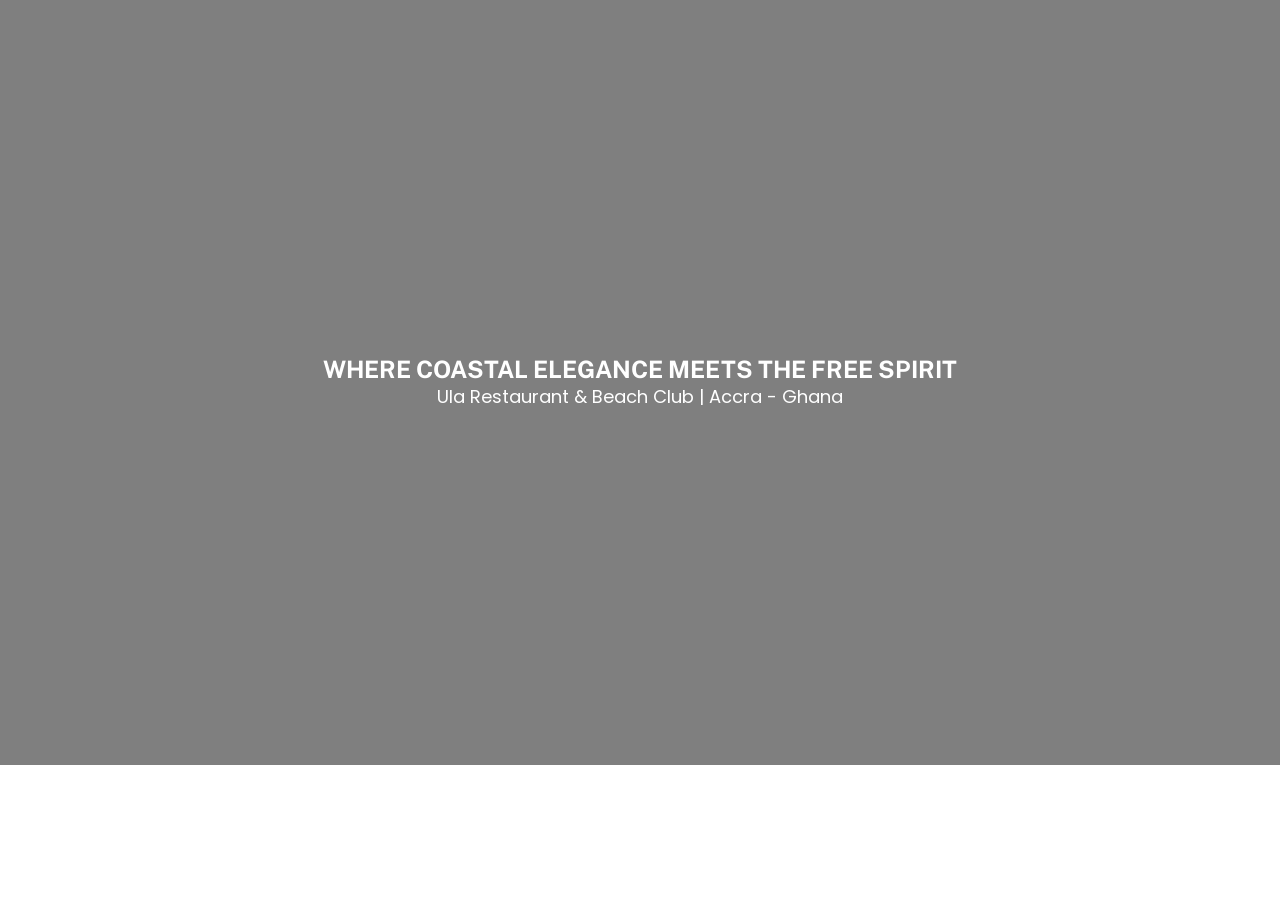
==== index.html @ 40f450bc "initial commit" ====
<!doctype html>
<html lang="en">
  <head>
    <meta charset="UTF-8" />
    <meta name="viewport" content="width=device-width, initial-scale=1.0" />
    <link rel="stylesheet" href="style.css" />
    <title>Ula Beach Club</title>
  </head>
  <body>
    <main>
      <section class="hero">
        <div class="hero-wrapper">
          <h1 class="main-header">
            WHERE COASTAL ELEGANCE MEETS THE FREE SPIRIT
          </h1>
          <p class="sub-header">Ula Restaurant & Beach Club | Accra - Ghana</p>
        </div>
      </section>
    </main>
  </body>
</html>
---- style.css ----
@import url("https://fonts.googleapis.com/css2?family=Poppins:ital,wght@0,100;0,200;0,300;0,400;0,500;0,600;0,700;0,800;0,900;1,100;1,200;1,300;1,400;1,500;1,600;1,700;1,800;1,900&family=Roboto+Condensed:ital,wght@0,100..900;1,100..900&display=swap");
@import url("https://fonts.googleapis.com/css2?family=Public+Sans:ital,wght@0,100..900;1,100..900&display=swap");
* {
  padding: 0;
  margin: 0;
  box-sizing: border-box;
}
body {
  font-family: "Poppins", sans-serif;
}
h1,
h2,
h3,
h4,
h5,
h6,
button {
  font-family: "Public Sans", sans-serif;
}
.hero {
  background:
    linear-gradient(rgba(0, 0, 0, 0.5), rgba(0, 0, 0, 0.5)),
    url("https://www.thepolobeachclub.com/wp-content/uploads/2023/12/Likor-On-the-beach-Jonas-Bab-All-Rights-Reserved-2023_82.webp");
  height: 85vh;
  display: flex;
  background-position: center center;
  background-size: cover;
  background-attachment: fixed;
  flex-direction: column;
  justify-content: center;
  align-items: center;
}
.hero-wrapper {
  padding: 20px;
  text-align: center;
}
.main-header,
.sub-header {
  color: white;
}
.main-header {
  font-weight: bolder;
}
.sub-header {
  font-size: 18px;
}

@media screen and (min-width: 300px) and (max-width: 768px) {
  .hero {
    padding: 10px;
    height: 60vh;
  }
  .main-header {
    font-size: 20px;
  }
}
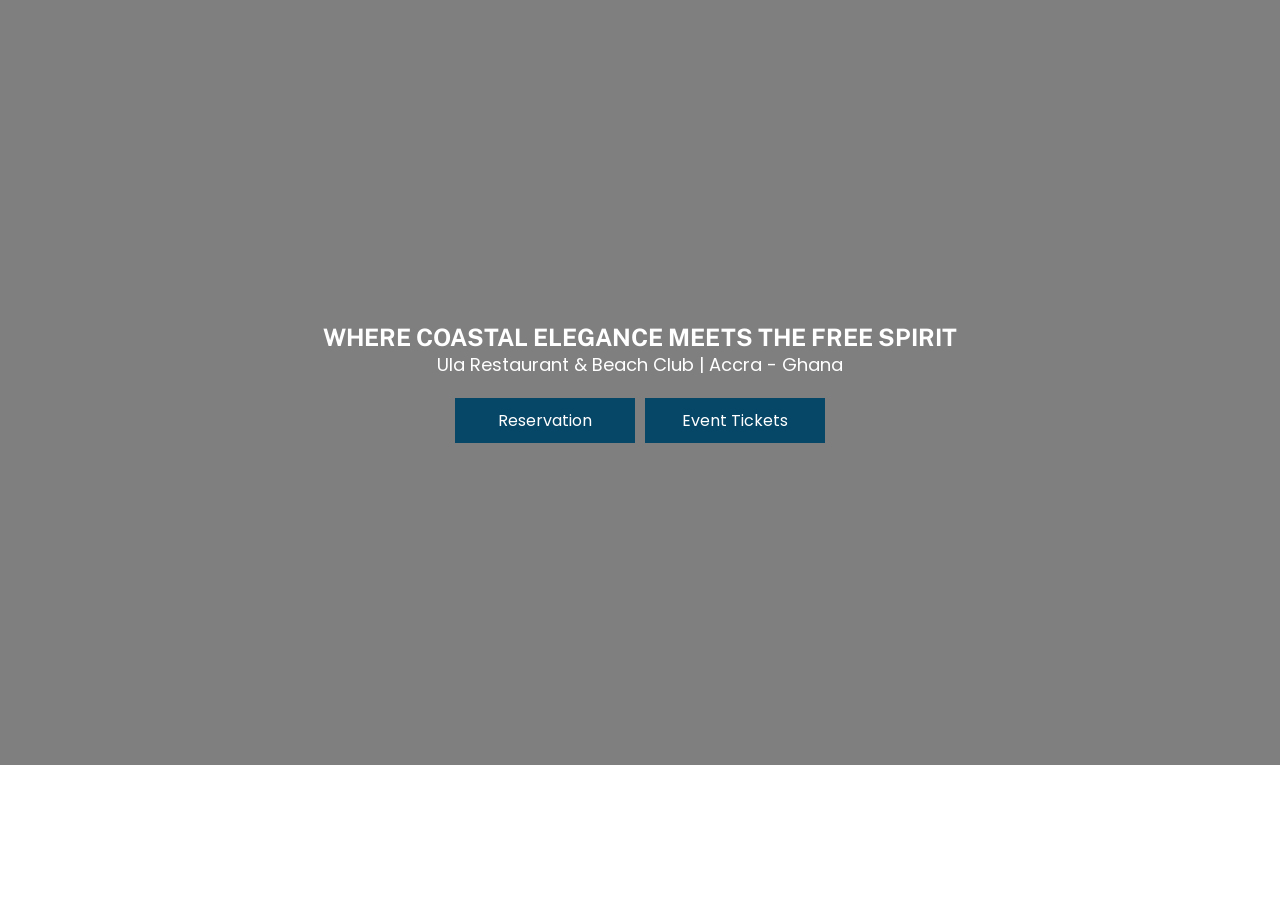
==== commit 7f6de784: "new" ====
--- a/index.html
+++ b/index.html
@@ -14,8 +14,17 @@
             WHERE COASTAL ELEGANCE MEETS THE FREE SPIRIT
           </h1>
           <p class="sub-header">Ula Restaurant & Beach Club | Accra - Ghana</p>
+          <div class="cta-buttons">
+            <div class="reservation-btn">
+              <a href="#">Reservation</a>
+            </div>
+            <div class="reservation-btn">
+              <a href="#">Event Tickets</a>
+            </div>
+          </div>
         </div>
       </section>
+      <!-- <section class="" -->
     </main>
   </body>
 </html>
--- a/style.css
+++ b/style.css
@@ -44,7 +44,23 @@
 .sub-header {
   font-size: 18px;
 }
-
+.cta-buttons {
+  margin-top: 20px;
+  display: flex;
+  justify-content: center;
+  gap: 10px;
+}
+.reservation-btn {
+  background: #064666;
+  padding: 10px;
+  text-decoration: none;
+  border: none;
+  width: 180px;
+}
+.reservation-btn a {
+  color: white;
+  text-decoration: none;
+}
 @media screen and (min-width: 300px) and (max-width: 768px) {
   .hero {
     padding: 10px;
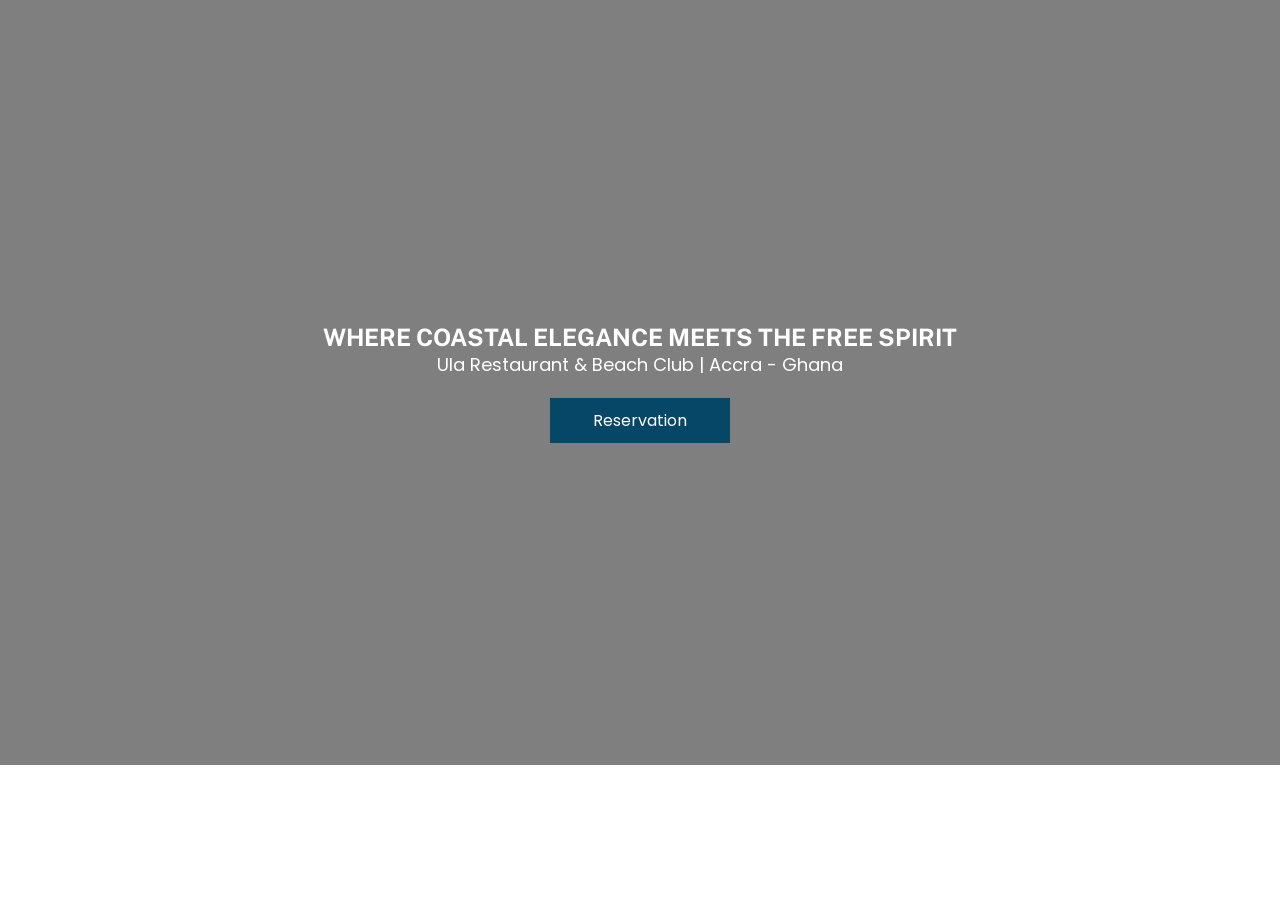
==== commit 4cab75b6: "new" ====
--- a/index.html
+++ b/index.html
@@ -18,9 +18,6 @@
             <div class="reservation-btn">
               <a href="#">Reservation</a>
             </div>
-            <div class="reservation-btn">
-              <a href="#">Event Tickets</a>
-            </div>
           </div>
         </div>
       </section>
--- a/style.css
+++ b/style.css
@@ -69,4 +69,7 @@
   .main-header {
     font-size: 20px;
   }
+  .reservation-btn {
+    width: 120px;
+  }
 }
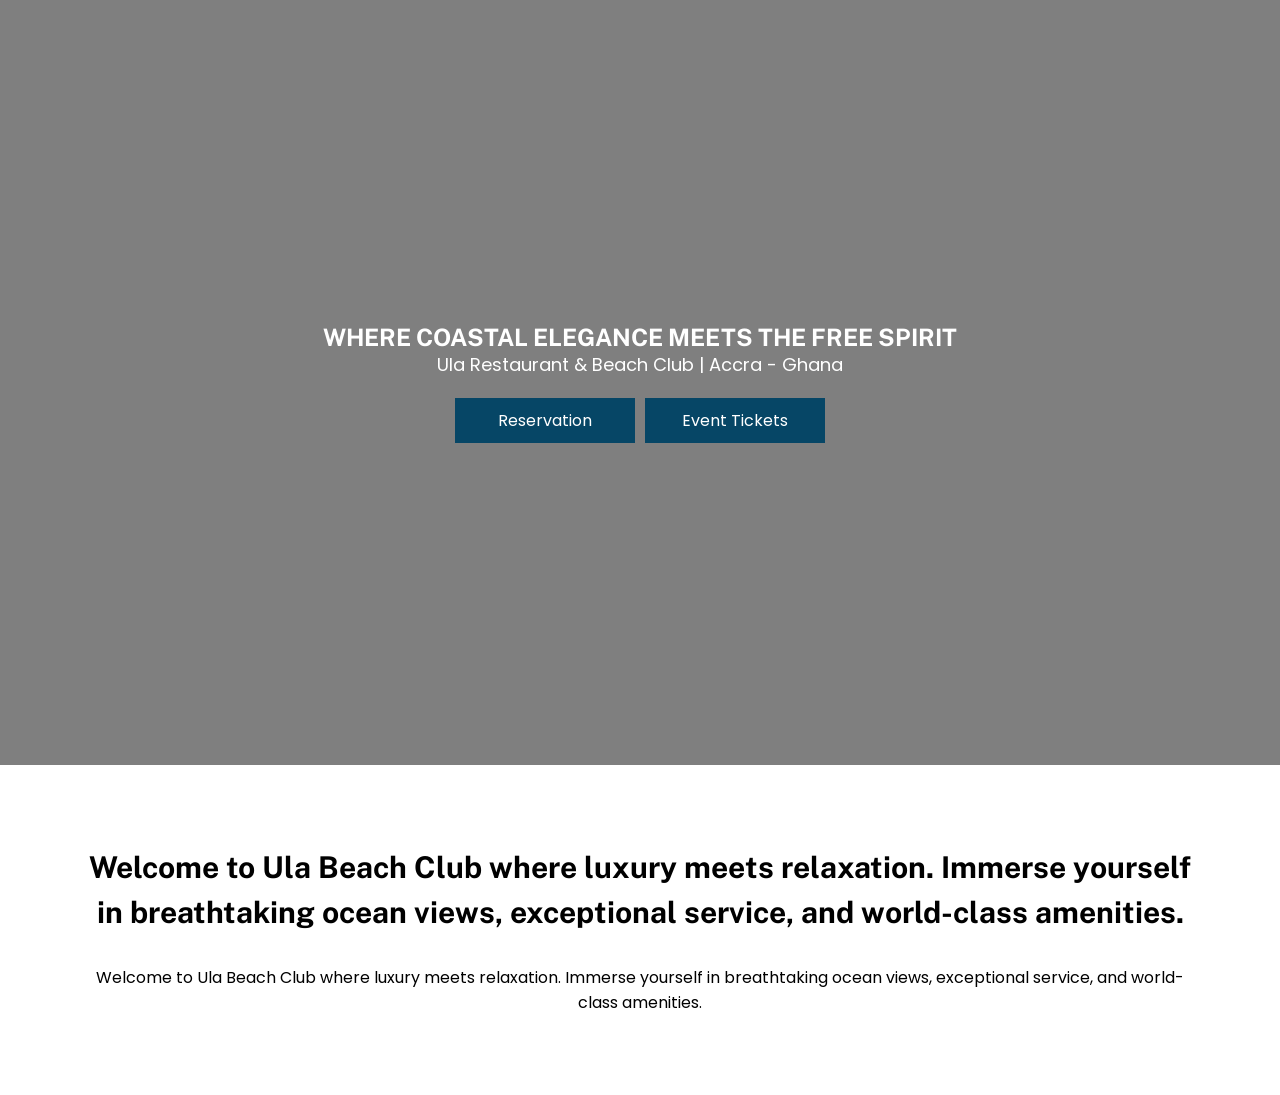
==== commit 715baf0e: "welcome added" ====
--- a/index.html
+++ b/index.html
@@ -18,10 +18,28 @@
             <div class="reservation-btn">
               <a href="#">Reservation</a>
             </div>
+            <div class="reservation-btn">
+              <a href="#">Event Tickets</a>
+            </div>
           </div>
         </div>
       </section>
-      <!-- <section class="" -->
+      <section class="welcome-container">
+        <div class="">
+          <h2 class="welcome-text">
+            Welcome to <span class="ula">Ula Beach Club</span> where luxury
+            meets relaxation. Immerse yourself in breathtaking ocean views,
+            exceptional service, and world-class amenities.
+          </h2>
+        </div>
+        <div class="">
+          <p class="">
+            Welcome to <span class="ula">Ula Beach Club</span> where luxury
+            meets relaxation. Immerse yourself in breathtaking ocean views,
+            exceptional service, and world-class amenities.
+          </p>
+        </div>
+      </section>
     </main>
   </body>
 </html>
--- a/style.css
+++ b/style.css
@@ -61,6 +61,17 @@
   color: white;
   text-decoration: none;
 }
+.welcome-container {
+  margin: 80px;
+  display: flex;
+  flex-direction: column;
+  gap: 30px;
+  text-align: center;
+}
+.welcome-text {
+  line-height: 1.5;
+  font-size: 30px;
+}
 @media screen and (min-width: 300px) and (max-width: 768px) {
   .hero {
     padding: 10px;
@@ -70,6 +81,12 @@
     font-size: 20px;
   }
   .reservation-btn {
-    width: 120px;
+    width: 130px;
+  }
+  .welcome-container {
+    margin: 15px;
+  }
+  .welcome-text {
+    font-size: 20px;
   }
 }
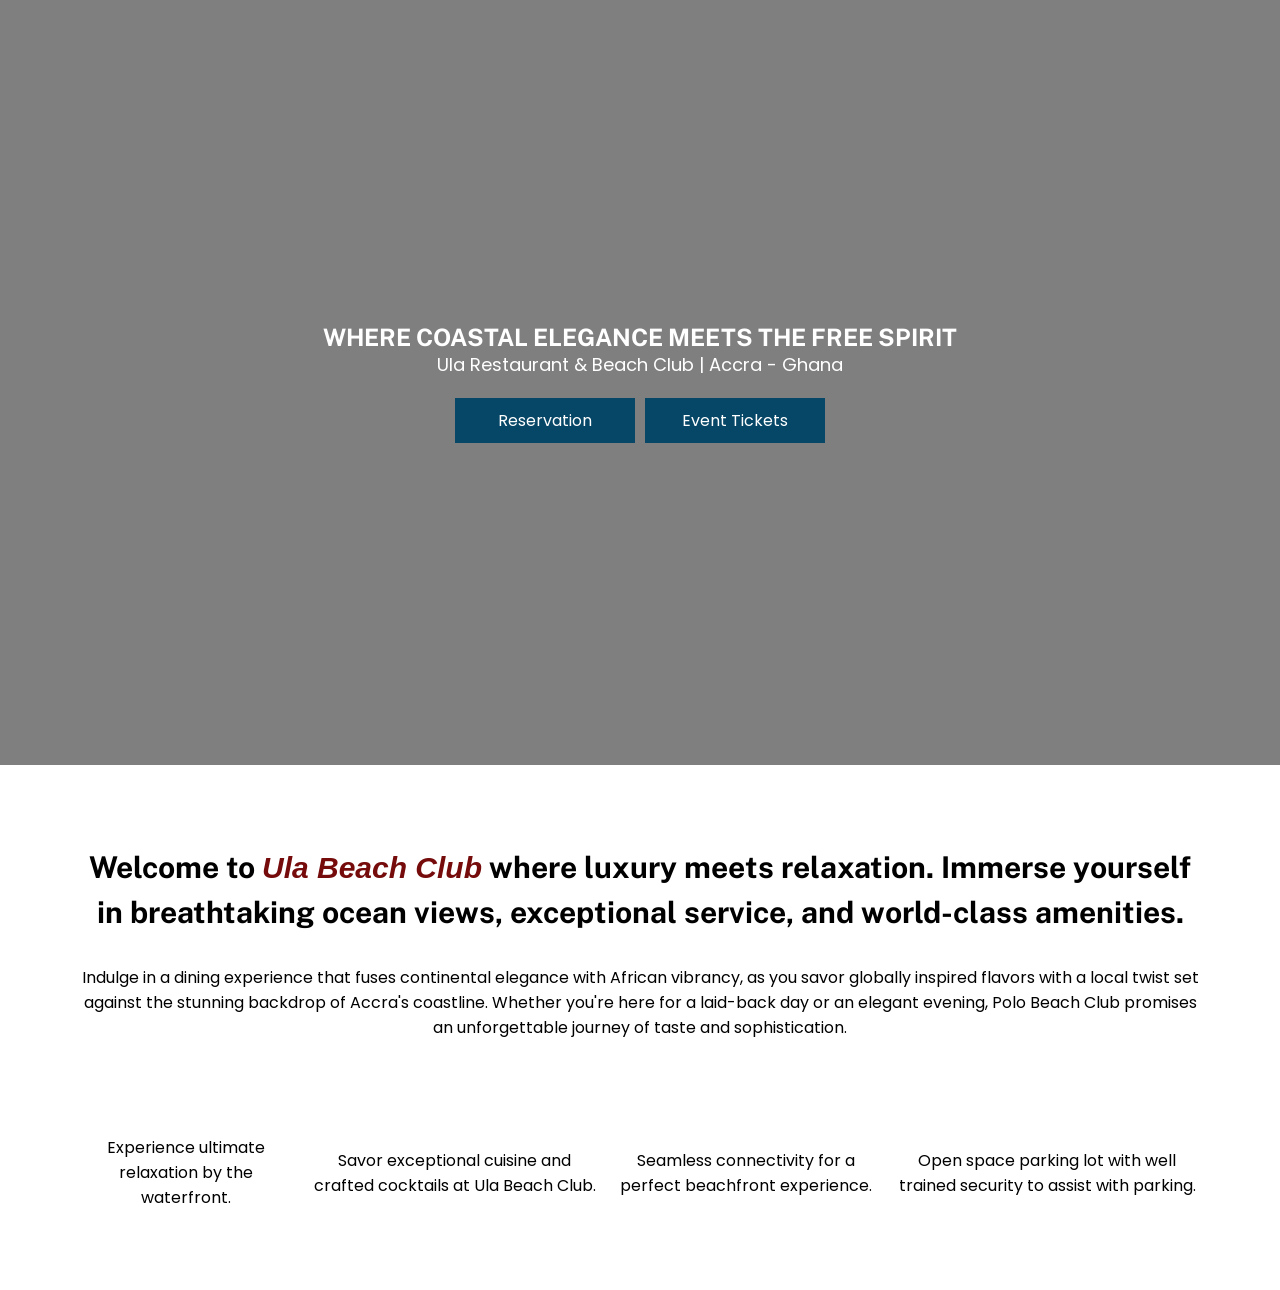
==== commit 0c5fb65f: "new" ====
--- a/index.html
+++ b/index.html
@@ -32,11 +32,53 @@
             exceptional service, and world-class amenities.
           </h2>
         </div>
-        <div class="">
+        <div class="mb-3">
           <p class="">
-            Welcome to <span class="ula">Ula Beach Club</span> where luxury
-            meets relaxation. Immerse yourself in breathtaking ocean views,
-            exceptional service, and world-class amenities.
+            Indulge in a dining experience that fuses continental elegance with
+            African vibrancy, as you savor globally inspired flavors with a
+            local twist set against the stunning backdrop of Accra's coastline.
+            Whether you're here for a laid-back day or an elegant evening, Polo
+            Beach Club promises an unforgettable journey of taste and
+            sophistication.
+          </p>
+        </div>
+      </section>
+      <section class="resources">
+        <div class="beach-beds">
+          <img
+            src="https://www.thepolobeachclub.com/wp-content/uploads/2024/09/beach-bed.png"
+            alt=""
+            class="resources-img"
+          />
+          <p>Experience ultimate relaxation by the waterfront.</p>
+        </div>
+        <div class="beach-beds">
+          <img
+            src="https://www.thepolobeachclub.com/wp-content/uploads/2024/09/restaurant.png"
+            alt=""
+            class="resources-img"
+          />
+          <p>
+            Savor exceptional cuisine and crafted cocktails at Ula Beach Club.
+          </p>
+        </div>
+        <div class="beach-beds">
+          <img
+            src="https://www.thepolobeachclub.com/wp-content/uploads/2024/09/wifi-signal.png"
+            alt=""
+            class="resources-img"
+          />
+          <p>Seamless connectivity for a perfect beachfront experience.</p>
+        </div>
+        <div class="beach-beds">
+          <img
+            src="https://www.thepolobeachclub.com/wp-content/uploads/2024/09/parking.png"
+            alt=""
+            class="resources-img"
+          />
+          <p>
+            Open space parking lot with well trained security to assist with
+            parking.
           </p>
         </div>
       </section>
--- a/style.css
+++ b/style.css
@@ -72,21 +72,71 @@
   line-height: 1.5;
   font-size: 30px;
 }
+.ula {
+  color: rgb(117, 11, 11);
+  font-style: italic;
+}
+.resources {
+  margin: 80px;
+  display: flex;
+  gap: 20px;
+}
+.resources img {
+  width: 60px;
+}
+.beach-beds {
+  display: flex;
+  flex-direction: column;
+  justify-content: center;
+  gap: 15px;
+  align-items: center;
+  text-align: center;
+}
+
+/* mobile phone */
 @media screen and (min-width: 300px) and (max-width: 768px) {
   .hero {
     padding: 10px;
     height: 60vh;
   }
   .main-header {
-    font-size: 20px;
+    font-size: 22px;
   }
   .reservation-btn {
-    width: 130px;
+    width: 140px;
   }
   .welcome-container {
-    margin: 15px;
+    margin: 20px;
   }
   .welcome-text {
-    font-size: 20px;
+    font-size: 18px;
+    margin-bottom: 10px;
+  }
+  .mb-3 {
+    margin-bottom: 20px;
+  }
+  .resources {
+    margin: 20px;
+    flex-wrap: wrap;
+  }
+  .beach-beds {
+    width: 46%;
   }
 }
+
+/* tablet */
+@media screen and (min-width: 768px) and (max-width: 1114px) {
+  .hero {
+    height: 40vh;
+  }
+  .main-header {
+    font-size: 25px;
+  }
+  .resources {
+    /* margin: 20px; */
+    flex-wrap: wrap;
+  }
+  .beach-beds {
+    width: 46%;
+  }
+}
